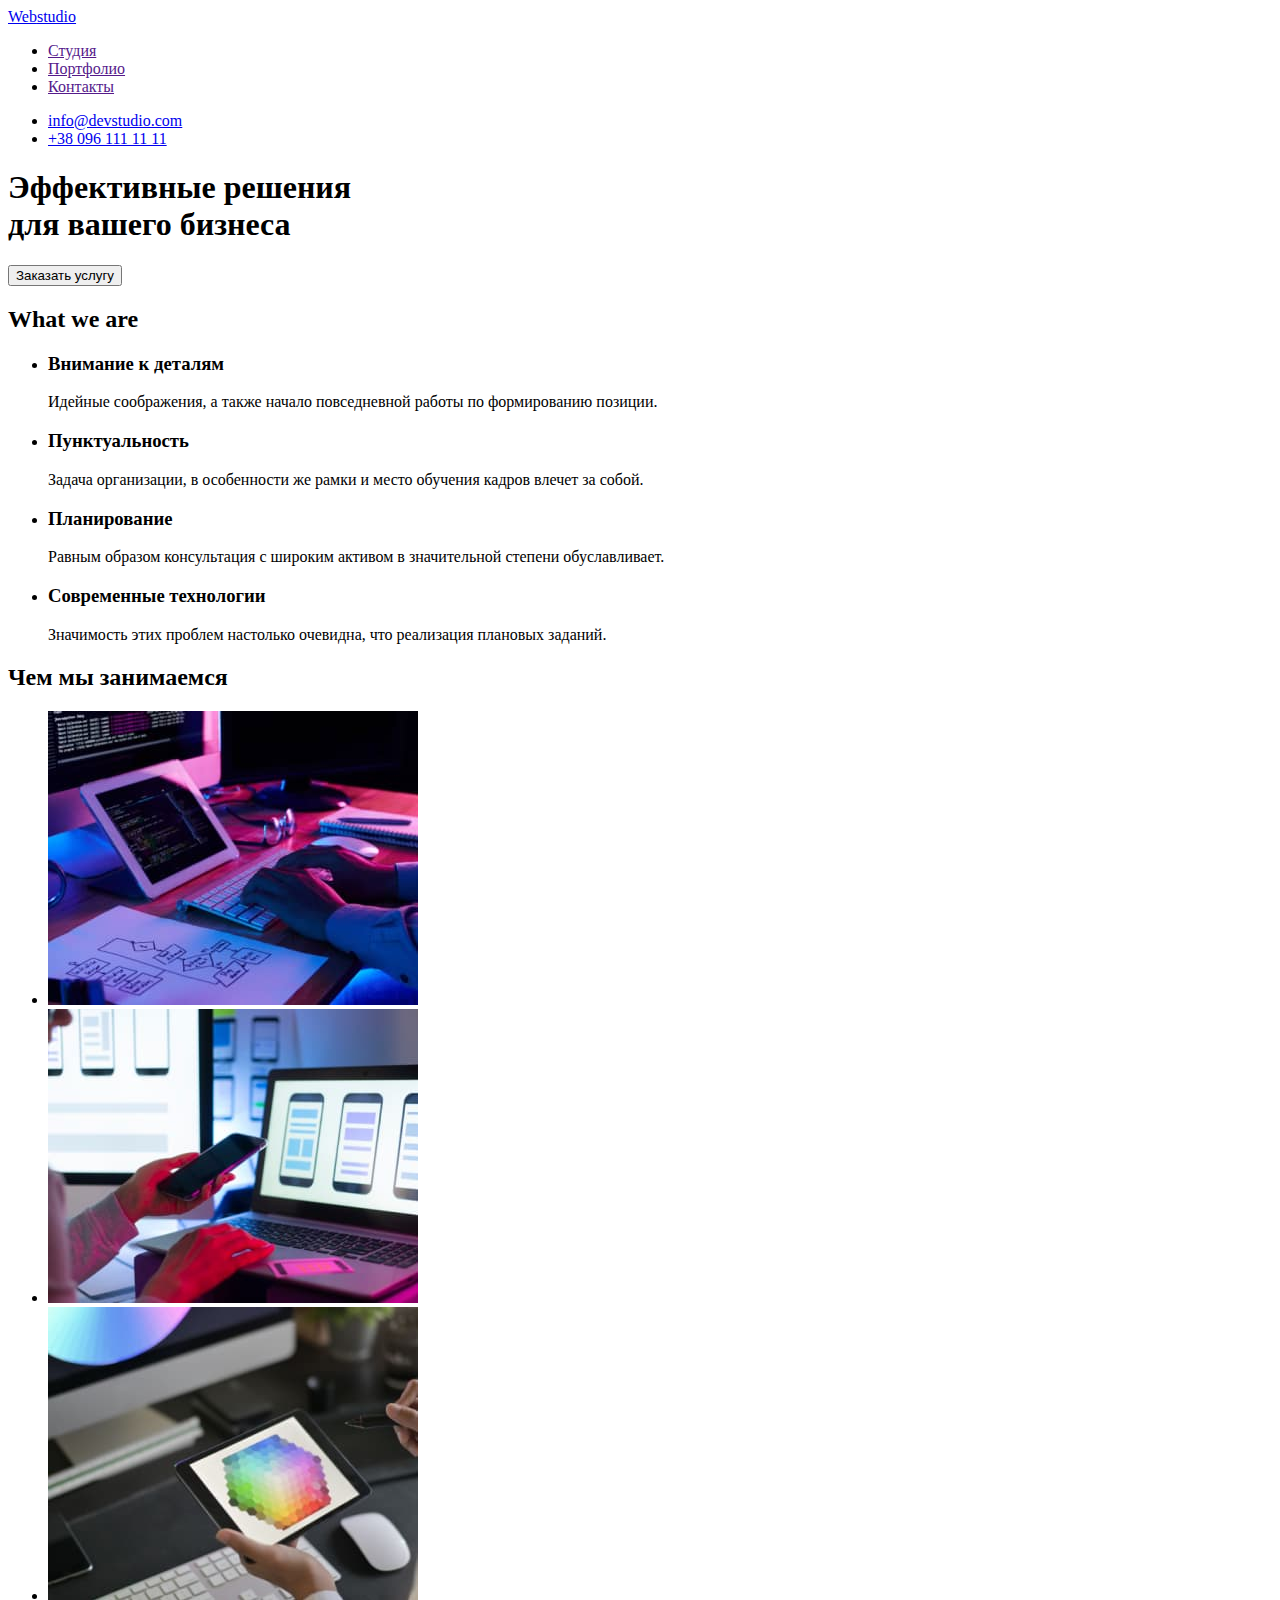
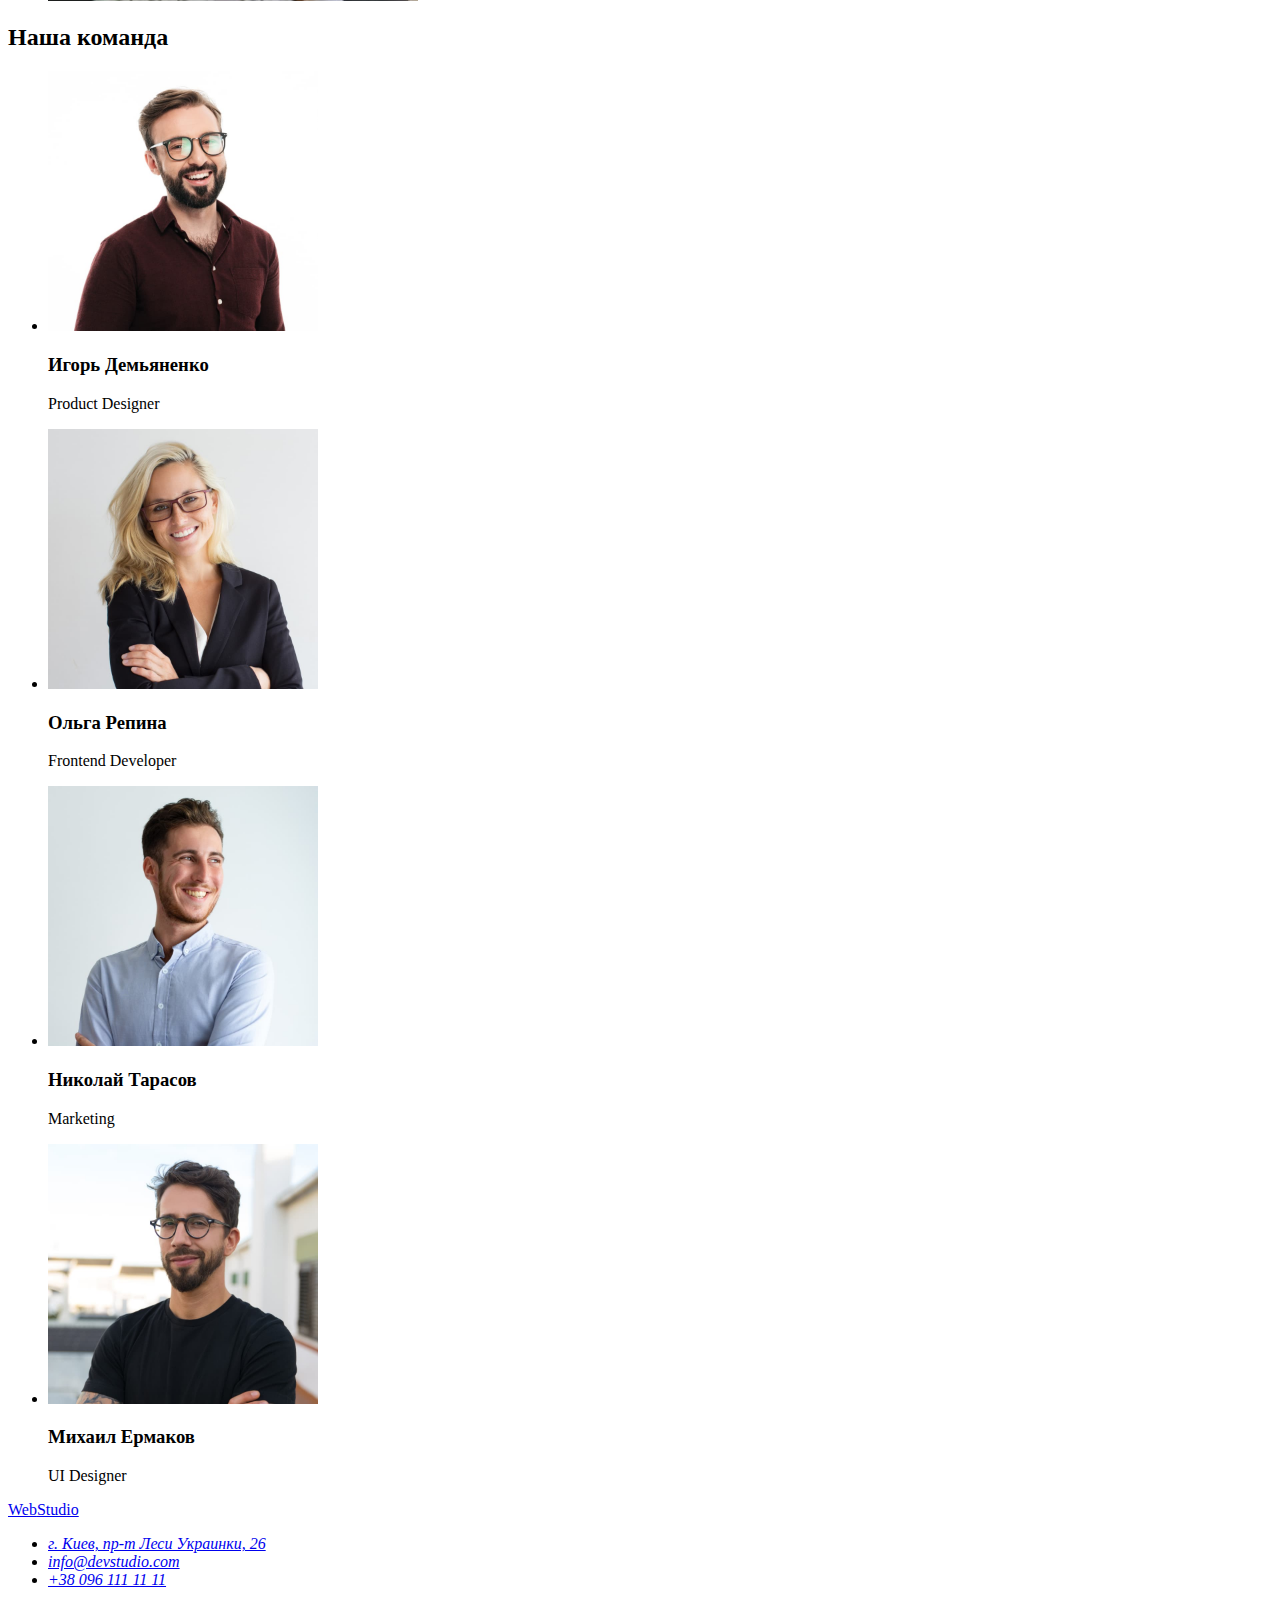
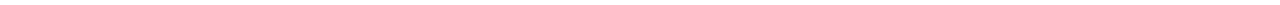
==== index.html @ 3b3dea08 "copy repository 1" ====
<!DOCTYPE html>
<html lang="ru">
    <head>
        <meta charset="UTF-8" />
        <meta name="viewport" content="width=device-width, inicial-scale=1.0" />
        <title>Web Studio</title>
    </head>
    <body>

        <!-- Header -->

        <header>
            <a href="./index.html"><span>Web</span>studio</a>
            <nav>
                <ul>
                    <li><a href="">Студия</a></li>
                    <li><a href="">Портфолио</a></li>
                    <li><a href="">Контакты</a></li>
                </ul>
            </nav>
            <ul>
                <li>
                    <a href="mailto:info@devstudio.com">info@devstudio.com</a>
                </li>
                <li>
                    <a href="tel:+380961111111">+38 096 111 11 11</a>
                </li>
            </ul>
            
            
        </header>
        
        <!-- Main section -->
        
        <main>

            <!-- Banner section -->

            <section>
                <h1>Эффективные решения <br>для вашего бизнеса</h1>
                <button type="button">Заказать услугу</button>
            </section>

            <!-- What we are section  -->

            <section>
                <h2>What we are</h2>
                <ul>
                    <li>
                        <h3>Внимание к деталям</h3>
                        <p>Идейные соображения, а также начало повседневной работы по формированию позиции.</p>
                    </li>
                    <li>
                        <h3>Пунктуальность</h3>
                        <p>Задача организации, в особенности же рамки и место обучения кадров влечет за собой.</p>
                    </li>
                    <li>
                        <h3>Планирование</h3>
                        <p>Равным образом консультация с широким активом в значительной степени обуславливает.</p>
                    </li>
                    <li>
                        <h3>Современные технологии</h3>
                        <p>Значимость этих проблем настолько очевидна, что реализация плановых заданий.</p>
                    </li>
                </ul>
            </section>

            <!-- What we do section -->

            <section>
                <h2>Чем мы занимаемся</h2>
                <ul>
                    <li>
                        <img src="./images/coding.jpg" width="370" height="294" alt="Software engineering">
                    </li>
                    <li>
                        <img src="./images/phone_app.jpg" width="370" height="294" alt="Phone applications">
                    </li>
                    <li>
                        <img src="./images/games.jpg" width="370" height="294" alt="Phone games">
                    </li>
                </ul>
            </section>

            <!-- Our team section -->

            <section>
                <h2>Наша команда</h2>
                <ul>
                    <li>
                        <img src="./images/demyanchenko_igor.jpg" width="270" height="260" alt="Игорь Демьяненко">
                        <h3>Игорь Демьяненко</h3>
                        <p>Product Designer</p>
                    </li>
                    <li>
                        <img src="./images/repina_olga.jpg" width="270" height="260" alt="Ольга Репина">
                        <h3>Ольга Репина</h3>
                        <p>Frontend Developer</p>
                    </li>
                    <li>
                        <img src="./images/tarasov_nikolay.jpg" width="270" height="260" alt="Николай Тарасов">
                        <h3>Николай Тарасов</h3>
                        <p>Marketing</p>
                    </li>
                    <li>
                        <img src="./images/ermakov_michael.jpg" width="270" height="260" alt="Михаил Ермаков">
                        <h3>Михаил Ермаков</h3>
                        <p>UI Designer</p>
                    </li>
                </ul>
            </section>

        </main>

        <!-- Footer -->

        <footer>
            <a href="./index.html"><span>Web</span>Studio</a>
            <address>
                <ul>
                    <li>
                        <a href="https://goo.gl/maps/EsYMqxrFtHsj7dok8" target="_blank" rel="noopener noreferrer">г. Киев, пр-т Леси Украинки, 26</a>
                    </li>
                    <li>
                        <a href="mailto:info@devstudio.com">info@devstudio.com</a>
                    </li>
                    <li>
                        <a href="tel:+380961111111">+38 096 111 11 11</a>
                    </li>
                </ul>
            </address>
        </footer>
        
    </body>
</html>
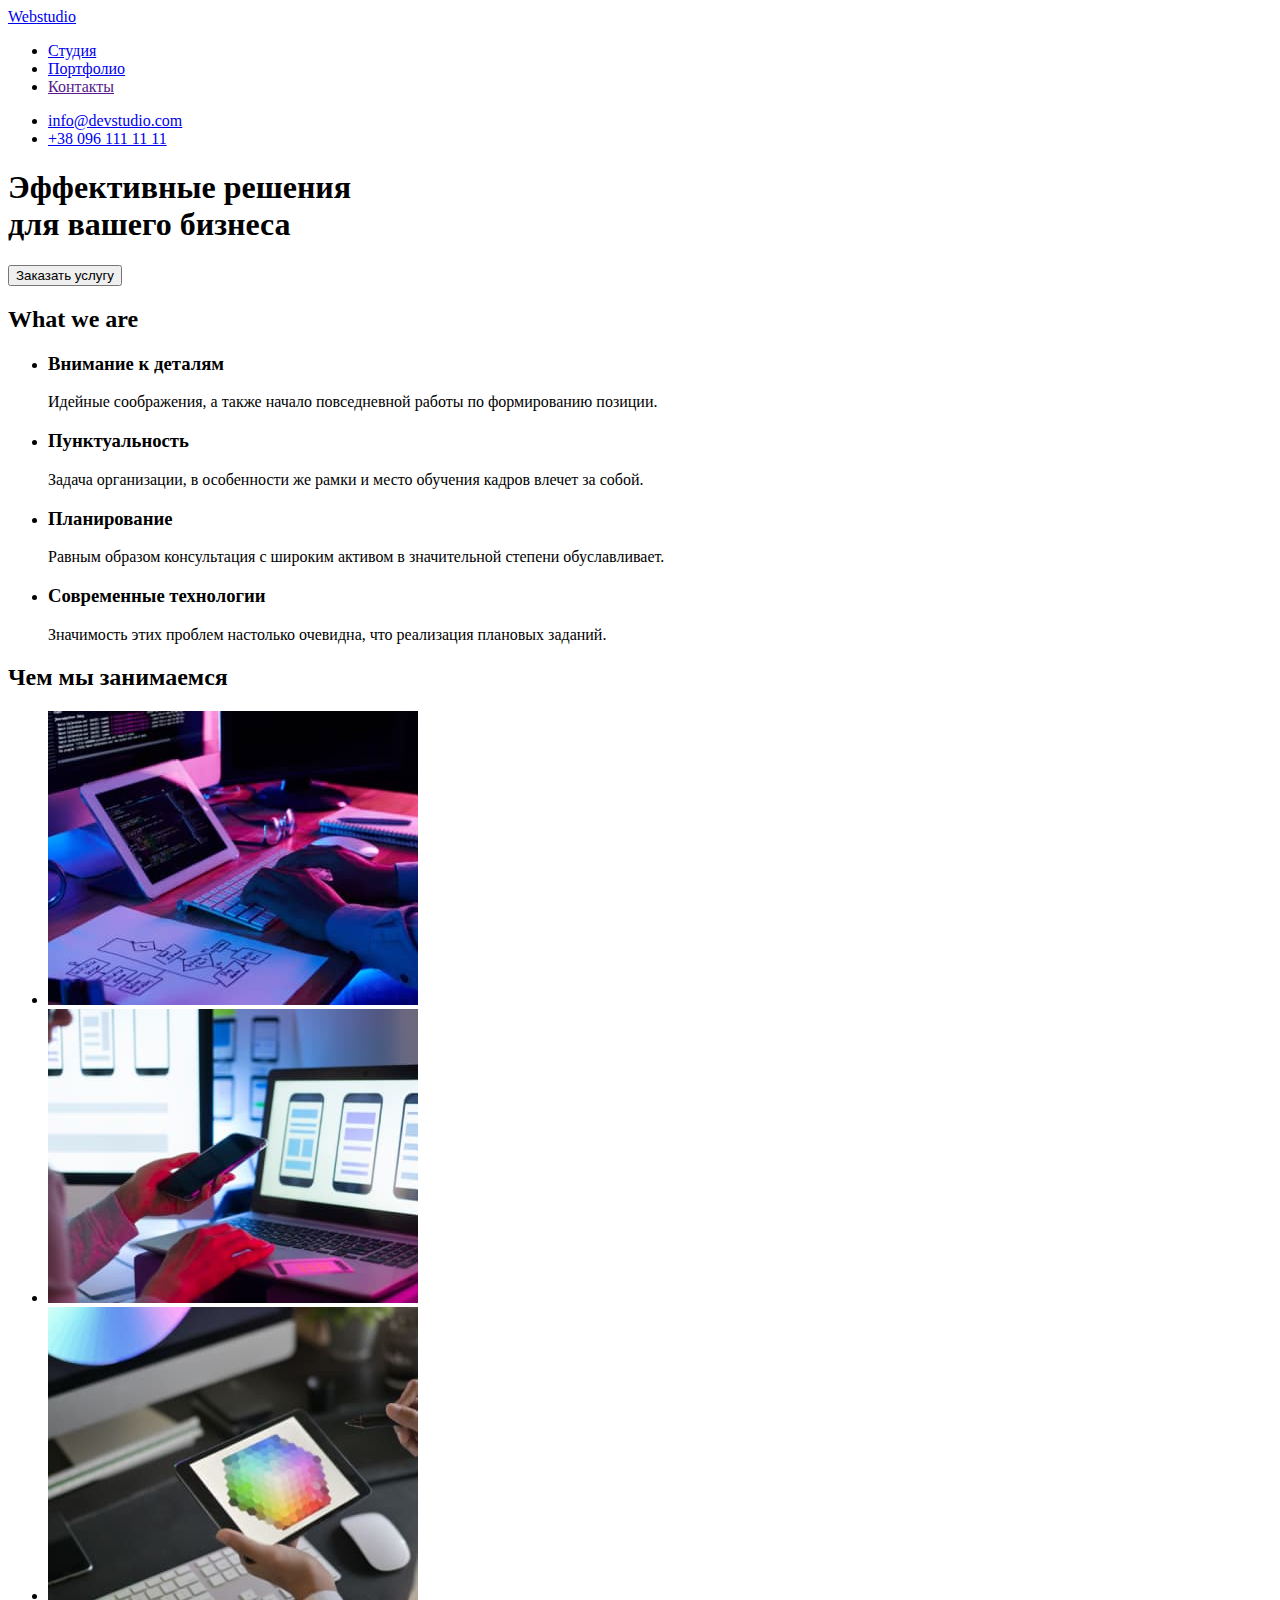
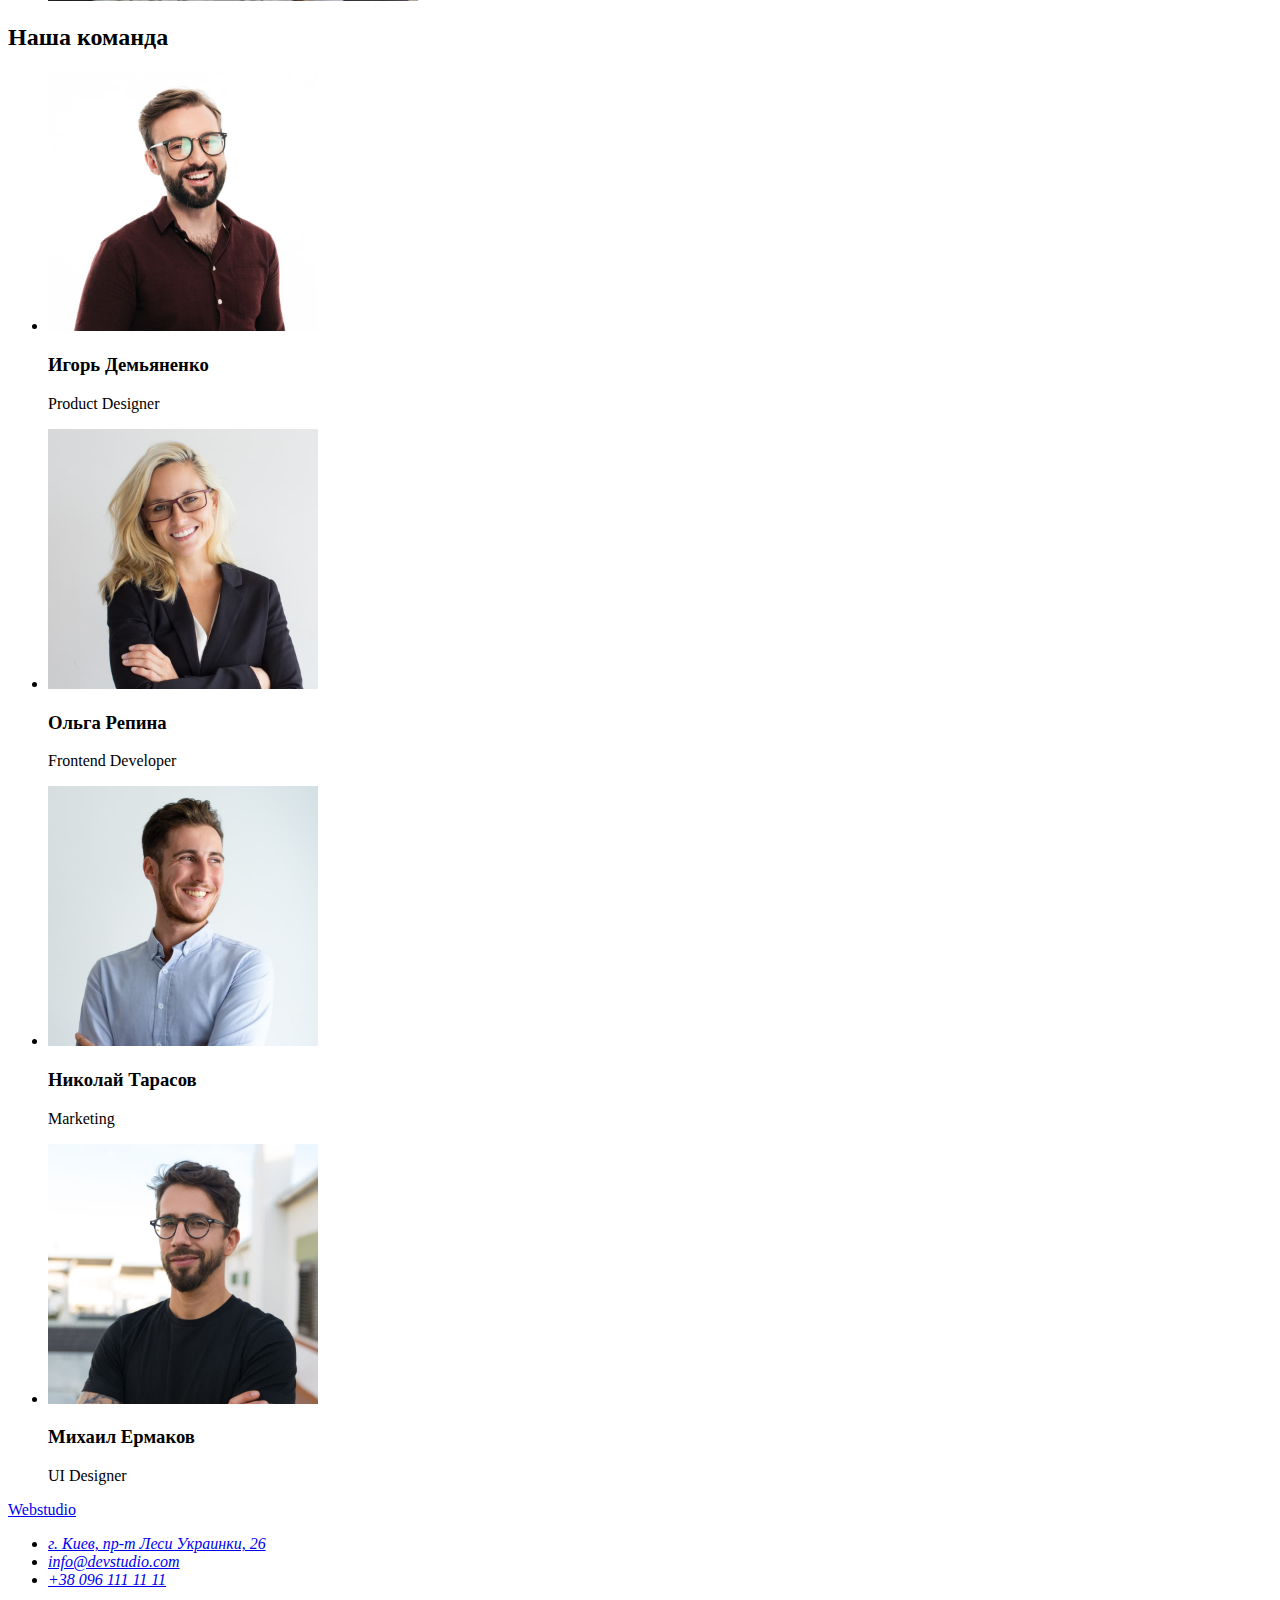
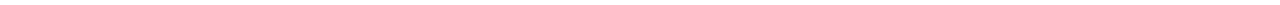
==== commit 4621143d: "html portfolio" ====
--- a/index.html
+++ b/index.html
@@ -4,17 +4,18 @@
         <meta charset="UTF-8" />
         <meta name="viewport" content="width=device-width, inicial-scale=1.0" />
         <title>Web Studio</title>
+        <link rel="stylesheet" href="./css/styles.css" />
     </head>
     <body>
 
         <!-- Header -->
 
         <header>
-            <a href="./index.html"><span>Web</span>studio</a>
+            <a href="./index.html">Web<span>studio</span></a>
             <nav>
                 <ul>
-                    <li><a href="">Студия</a></li>
-                    <li><a href="">Портфолио</a></li>
+                    <li><a href="./index.html">Студия</a></li>
+                    <li><a href="./portfolio.html">Портфолио</a></li>
                     <li><a href="">Контакты</a></li>
                 </ul>
             </nav>
@@ -115,7 +116,7 @@
         <!-- Footer -->
 
         <footer>
-            <a href="./index.html"><span>Web</span>Studio</a>
+            <a href="./index.html">Web<span>studio</span></a>
             <address>
                 <ul>
                     <li>
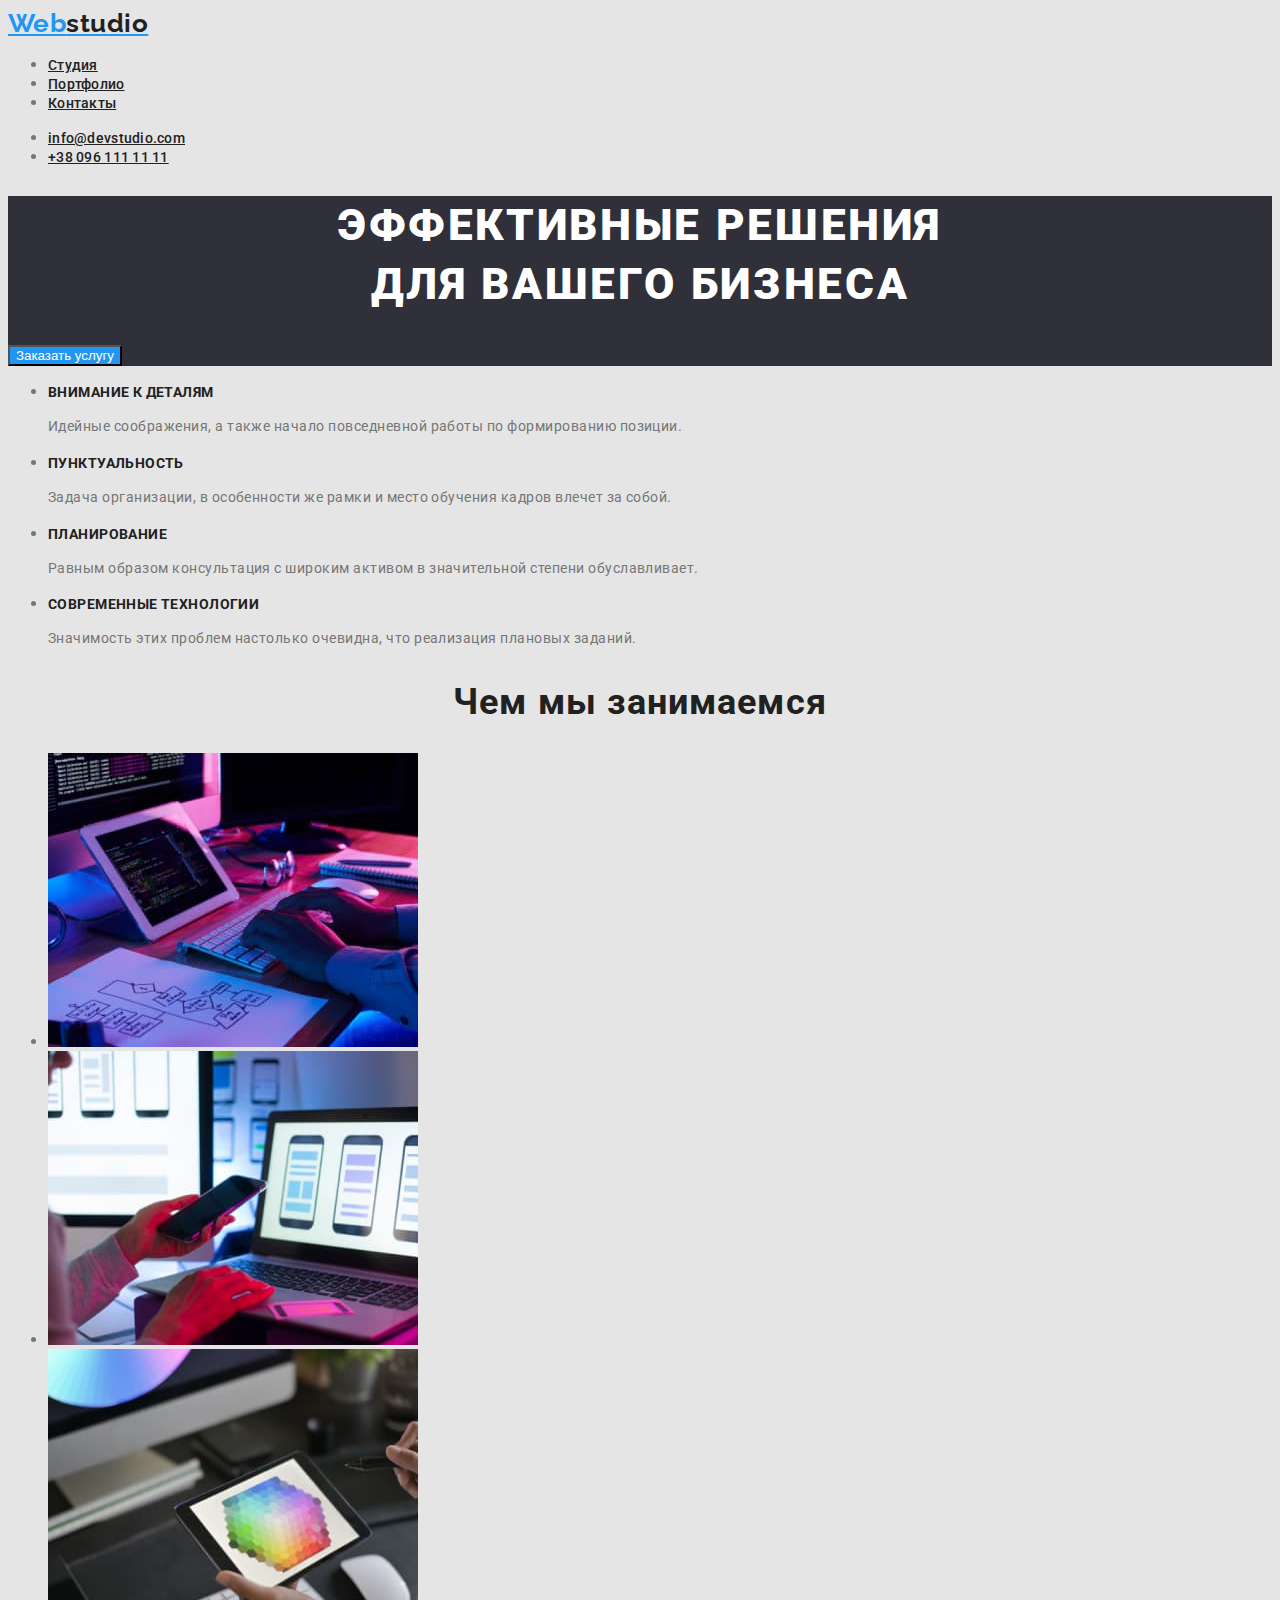
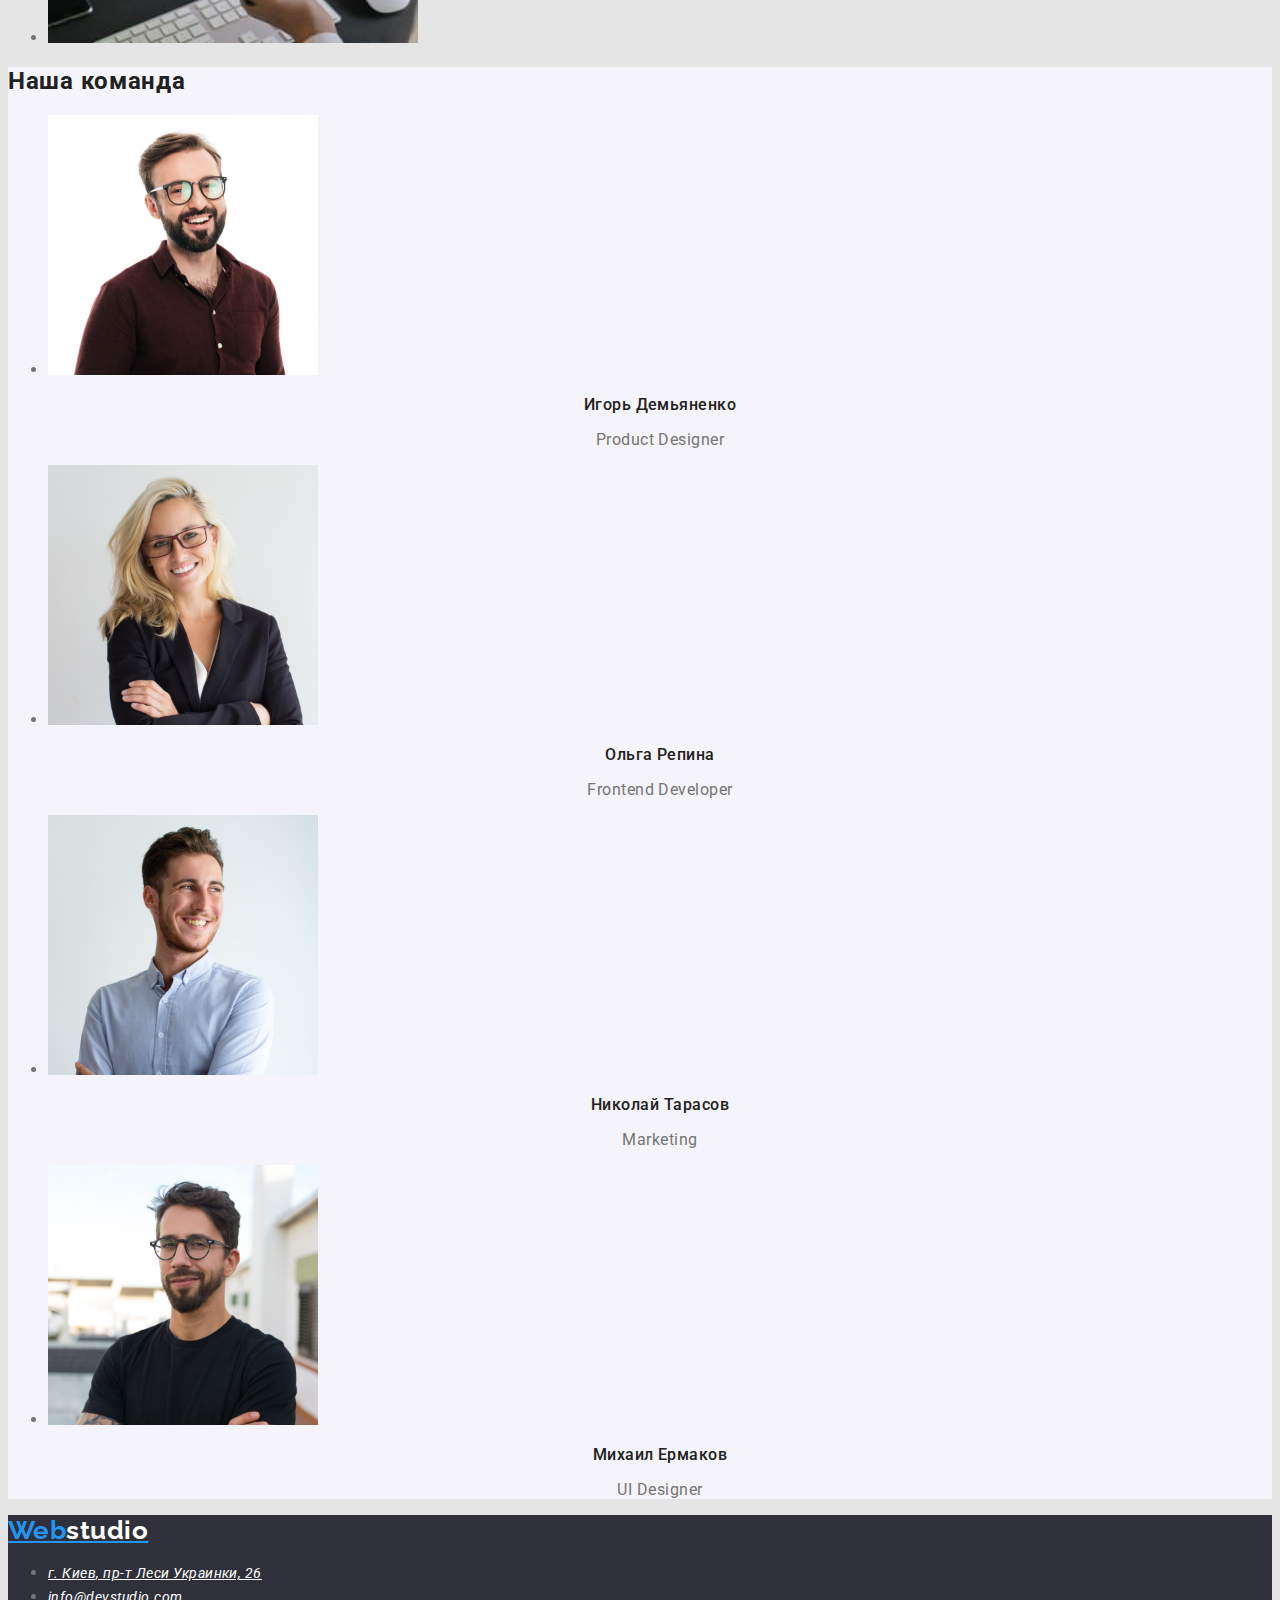
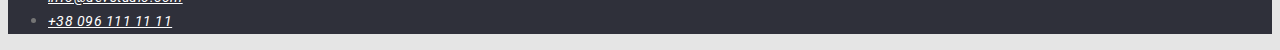
==== commit 61733409: "css" ====
--- a/index.html
+++ b/index.html
@@ -4,6 +4,11 @@
         <meta charset="UTF-8" />
         <meta name="viewport" content="width=device-width, inicial-scale=1.0" />
         <title>Web Studio</title>
+        <link rel="preconnect" href="https://fonts.googleapis.com">
+        <link rel="preconnect" href="https://fonts.gstatic.com" crossorigin>
+        <link
+            href="https://fonts.googleapis.com/css2?family=Montserrat:wght@400;700&family=Raleway:wght@700&family=Roboto:ital,wght@0,400;0,500;0,700;1,900&display=swap"
+            rel="stylesheet">
         <link rel="stylesheet" href="./css/styles.css" />
     </head>
     <body>
@@ -11,20 +16,20 @@
         <!-- Header -->
 
         <header>
-            <a href="./index.html">Web<span>studio</span></a>
+            <a class="logo" href="./index.html">Web<span class="logo-header">studio</span></a>
             <nav>
                 <ul>
-                    <li><a href="./index.html">Студия</a></li>
-                    <li><a href="./portfolio.html">Портфолио</a></li>
-                    <li><a href="">Контакты</a></li>
+                    <li><a class="link" href="./index.html">Студия</a></li>
+                    <li><a class="link" href="./portfolio.html">Портфолио</a></li>
+                    <li><a class="link" href="">Контакты</a></li>
                 </ul>
             </nav>
             <ul>
                 <li>
-                    <a href="mailto:info@devstudio.com">info@devstudio.com</a>
+                    <a class="link" href="mailto:info@devstudio.com">info@devstudio.com</a>
                 </li>
                 <li>
-                    <a href="tel:+380961111111">+38 096 111 11 11</a>
+                    <a class="link" href="tel:+380961111111">+38 096 111 11 11</a>
                 </li>
             </ul>
             
@@ -37,39 +42,39 @@
 
             <!-- Banner section -->
 
-            <section>
-                <h1>Эффективные решения <br>для вашего бизнеса</h1>
-                <button type="button">Заказать услугу</button>
+            <section class="section-hero">
+                <h1 class="hero-title">Эффективные решения <br>для вашего бизнеса</h1>
+                <button class="button-hero" type="button">Заказать услугу</button>
             </section>
 
             <!-- What we are section  -->
 
-            <section>
-                <h2>What we are</h2>
+            <section class="section-features">
+                <h2 class="visually-hidden">What we are</h2>
                 <ul>
                     <li>
-                        <h3>Внимание к деталям</h3>
-                        <p>Идейные соображения, а также начало повседневной работы по формированию позиции.</p>
+                        <h3 class="title">Внимание к деталям</h3>
+                        <p class="text">Идейные соображения, а также начало повседневной работы по формированию позиции.</p>
                     </li>
                     <li>
-                        <h3>Пунктуальность</h3>
-                        <p>Задача организации, в особенности же рамки и место обучения кадров влечет за собой.</p>
+                        <h3 class="title">Пунктуальность</h3>
+                        <p class="text">Задача организации, в особенности же рамки и место обучения кадров влечет за собой.</p>
                     </li>
                     <li>
-                        <h3>Планирование</h3>
-                        <p>Равным образом консультация с широким активом в значительной степени обуславливает.</p>
+                        <h3 class="title">Планирование</h3>
+                        <p class="text">Равным образом консультация с широким активом в значительной степени обуславливает.</p>
                     </li>
                     <li>
-                        <h3>Современные технологии</h3>
-                        <p>Значимость этих проблем настолько очевидна, что реализация плановых заданий.</p>
+                        <h3 class="title">Современные технологии</h3>
+                        <p class="text">Значимость этих проблем настолько очевидна, что реализация плановых заданий.</p>
                     </li>
                 </ul>
             </section>
 
             <!-- What we do section -->
 
-            <section>
-                <h2>Чем мы занимаемся</h2>
+            <section class="section-services">
+                <h2 class="title">Чем мы занимаемся</h2>
                 <ul>
                     <li>
                         <img src="./images/coding.jpg" width="370" height="294" alt="Software engineering">
@@ -85,28 +90,28 @@
 
             <!-- Our team section -->
 
-            <section>
-                <h2>Наша команда</h2>
+            <section class="section-team">
+                <h2 class="title">Наша команда</h2>
                 <ul>
                     <li>
                         <img src="./images/demyanchenko_igor.jpg" width="270" height="260" alt="Игорь Демьяненко">
-                        <h3>Игорь Демьяненко</h3>
-                        <p>Product Designer</p>
+                        <h3 class="title">Игорь Демьяненко</h3>
+                        <p class="text">Product Designer</p>
                     </li>
                     <li>
                         <img src="./images/repina_olga.jpg" width="270" height="260" alt="Ольга Репина">
-                        <h3>Ольга Репина</h3>
-                        <p>Frontend Developer</p>
+                        <h3 class="title">Ольга Репина</h3>
+                        <p class="text">Frontend Developer</p>
                     </li>
                     <li>
                         <img src="./images/tarasov_nikolay.jpg" width="270" height="260" alt="Николай Тарасов">
-                        <h3>Николай Тарасов</h3>
-                        <p>Marketing</p>
+                        <h3 class="title">Николай Тарасов</h3>
+                        <p class="text">Marketing</p>
                     </li>
                     <li>
                         <img src="./images/ermakov_michael.jpg" width="270" height="260" alt="Михаил Ермаков">
-                        <h3>Михаил Ермаков</h3>
-                        <p>UI Designer</p>
+                        <h3 class="title">Михаил Ермаков</h3>
+                        <p class="text">UI Designer</p>
                     </li>
                 </ul>
             </section>
@@ -115,18 +120,18 @@
 
         <!-- Footer -->
 
-        <footer>
-            <a href="./index.html">Web<span>studio</span></a>
+        <footer class="section-footer">
+            <a class="logo" href="./index.html">Web<span class="logo-footer">studio</span></a>
             <address>
                 <ul>
                     <li>
-                        <a href="https://goo.gl/maps/EsYMqxrFtHsj7dok8" target="_blank" rel="noopener noreferrer">г. Киев, пр-т Леси Украинки, 26</a>
+                        <a class="link-footer" href="https://goo.gl/maps/EsYMqxrFtHsj7dok8" target="_blank" rel="noopener noreferrer">г. Киев, пр-т Леси Украинки, 26</a>
                     </li>
                     <li>
-                        <a href="mailto:info@devstudio.com">info@devstudio.com</a>
+                        <a class="link-footer" href="mailto:info@devstudio.com">info@devstudio.com</a>
                     </li>
                     <li>
-                        <a href="tel:+380961111111">+38 096 111 11 11</a>
+                        <a class="link-footer" href="tel:+380961111111">+38 096 111 11 11</a>
                     </li>
                 </ul>
             </address>
--- a/css/styles.css
+++ b/css/styles.css
@@ -0,0 +1,157 @@
+/* font-family: 'Montserrat', sans-serif;
+font-family: 'Raleway', sans-serif;
+font-family: 'Roboto', sans-serif; */
+
+/* 
+background: #E5E5E5;
+
+color p #757575 
+color h #212121
+accent color #2196F3
+*/
+
+/* Common */
+
+:root {
+  --primary-text-color: #757575;
+  --title-text-color: #212121;
+  --accent-color: #2196f3;
+  --primary-background-color: #e5e5e5;
+  --second-accent-color: #ffffff;
+  --second-background-color: #2f303a;
+}
+
+body {
+  background: var(--primary-background-color);
+  color: var(--primary-text-color);
+  font-family: "Roboto", sans-serif;
+  font-style: normal;
+  font-weight: 400;
+  letter-spacing: 0.03em;
+}
+
+.visually-hidden {
+  position: absolute;
+  width: 1px;
+  height: 1px;
+  margin: -1px;
+  border: 0;
+  padding: 0;
+  white-space: nowrap;
+  clip-path: inset(100%);
+  clip: rect(0 0 0 0);
+  overflow: hidden;
+}
+
+.button {
+  cursor: pointer;
+}
+
+.logo {
+  color: var(--accent-color);
+  font-family: "Raleway", sans-serif;
+  font-style: normal;
+  font-weight: 700;
+  font-size: 26px;
+  line-height: 1.2;
+}
+
+.logo-header {
+  color: var(--title-text-color);
+}
+.logo-footer {
+  color: var(--second-accent-color);
+}
+.section-hero,
+.section-footer {
+  background-color: var(--second-background-color);
+}
+
+.button-hero {
+  background-color: var(--accent-color);
+  color: var(--second-accent-color);
+}
+
+.link {
+  color: var(--title-text-color);
+  font-weight: 500;
+  font-size: 14px;
+  line-height: 1.14;
+  letter-spacing: 0.02em;
+}
+
+.link:hover,
+.link:focus,
+.link-footer:hover,
+.link-footer:focus {
+  color: var(--accent-color);
+}
+
+.link-footer {
+  color: var(--second-accent-color);
+  font-size: 14px;
+  line-height: 1.71;
+}
+
+.hero-title {
+  color: var(--second-accent-color);
+  font-weight: 900;
+  font-size: 44px;
+  line-height: 1.36;
+  text-align: center;
+  letter-spacing: 0.06em;
+  text-transform: uppercase;
+}
+
+/* Main content */
+
+.section-team {
+  background-color: #f5f4fa;
+}
+
+.title {
+  color: var(--title-text-color);
+  font-weight: 700;
+  letter-spacing: 0.03em;
+}
+
+.section-services .title {
+  font-size: 36px;
+  line-height: 1.17;
+  text-align: center;
+}
+
+.section-features .title {
+  font-size: 14px;
+  line-height: 1.14;
+  text-transform: uppercase;
+}
+
+.section-team h3.title {
+  font-weight: 500;
+  font-size: 16px;
+  line-height: 1.19;
+  text-align: center;
+}
+
+.section-portfolio .title {
+  font-size: 18px;
+  line-height: 2;
+  letter-spacing: 0.06em;
+}
+
+.section-features .text {
+  font-size: 14px;
+  line-height: 1.71;
+}
+
+.section-team .text {
+  font-size: 16px;
+  line-height: 1.19;
+  text-align: center;
+}
+
+.section-portfolio .text {
+  font-size: 16px;
+  line-height: 1.9;
+}
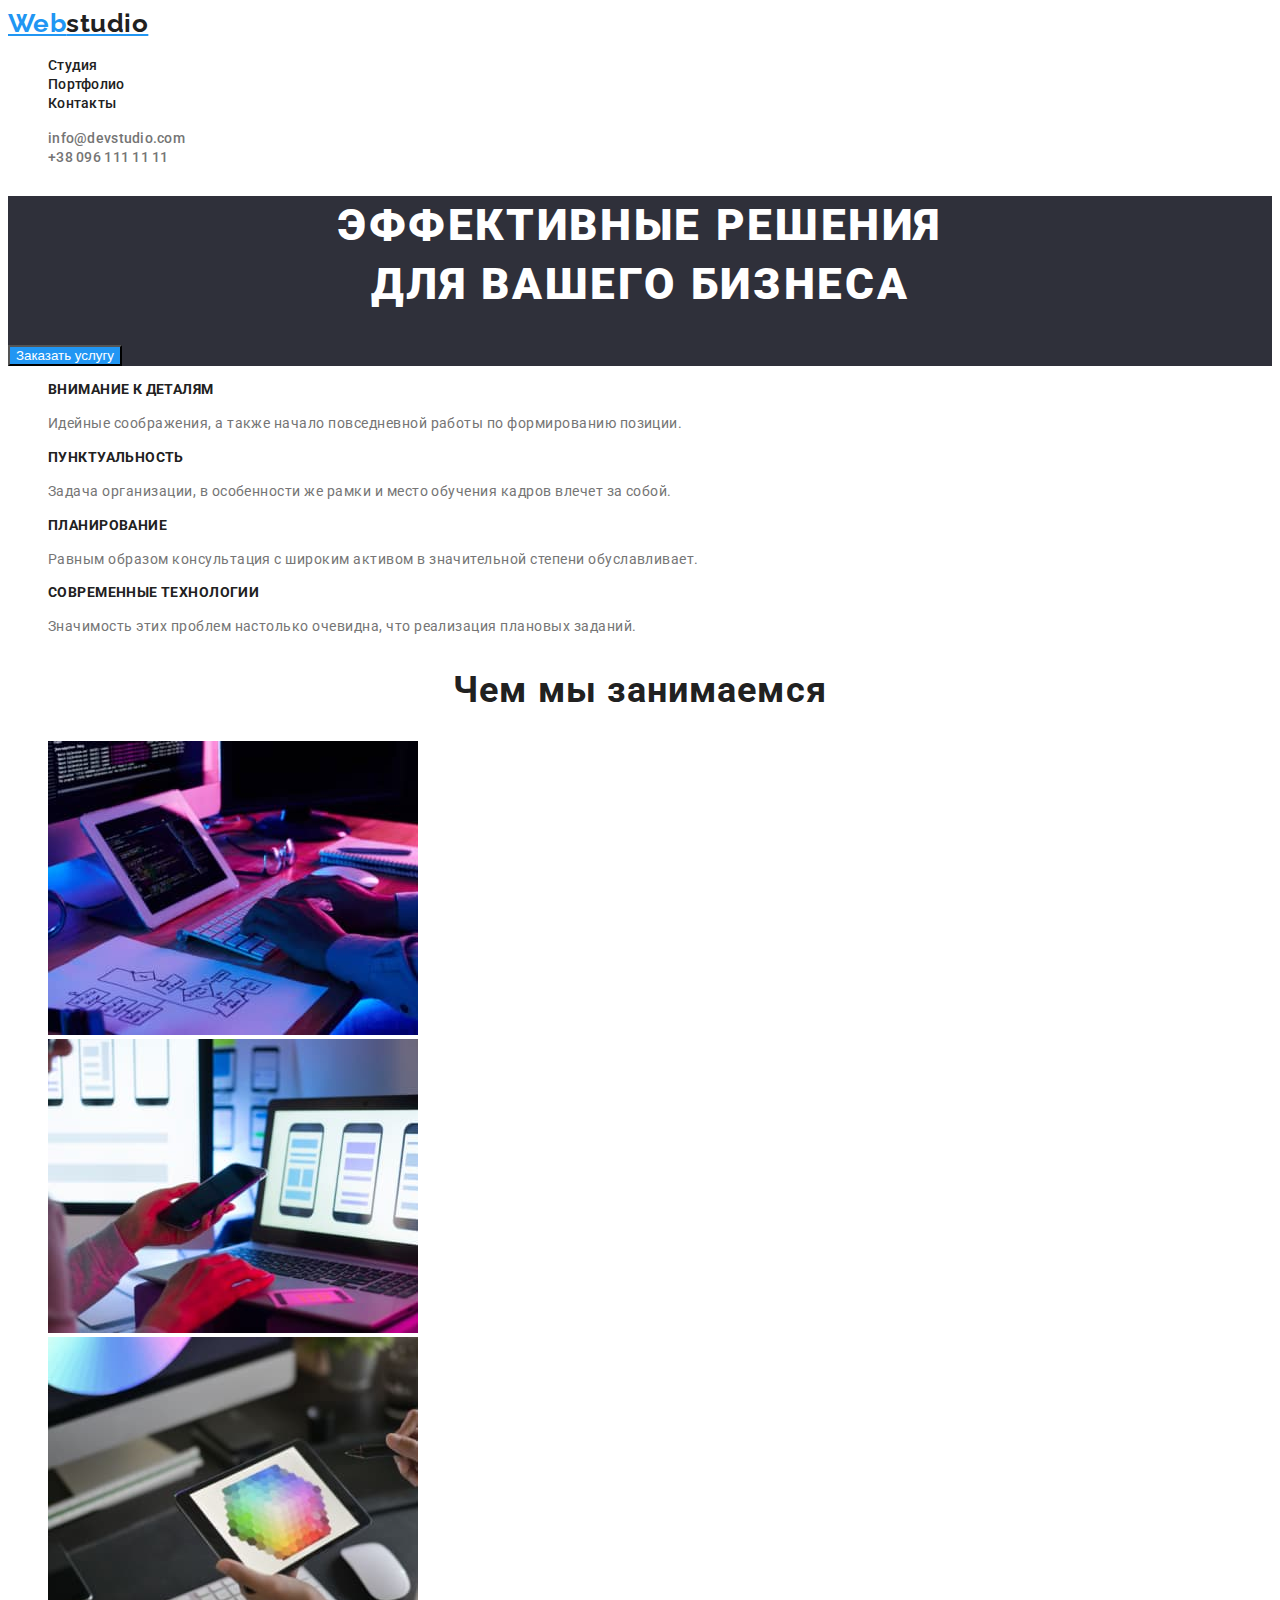
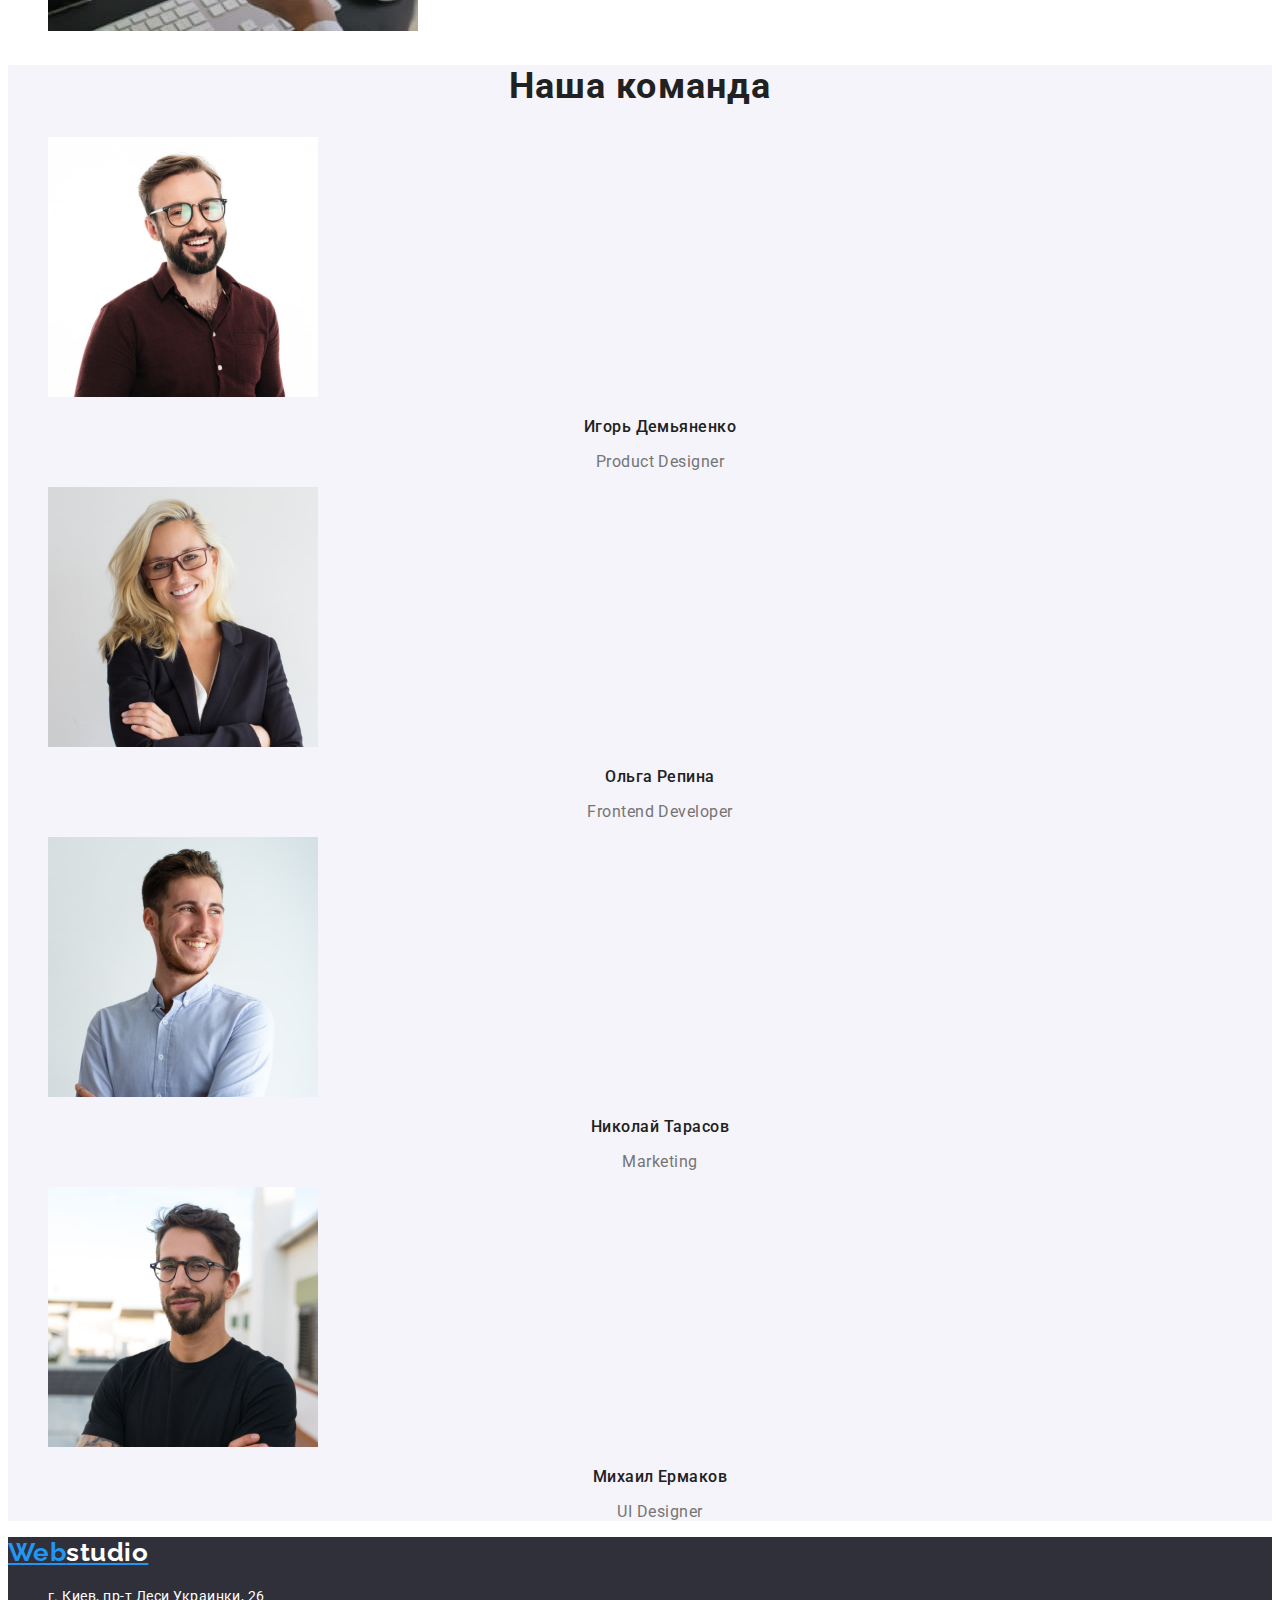
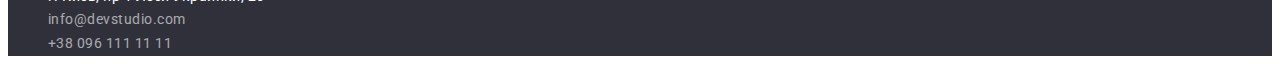
==== commit f060c140: "fixing bags" ====
--- a/index.html
+++ b/index.html
@@ -7,7 +7,7 @@
         <link rel="preconnect" href="https://fonts.googleapis.com">
         <link rel="preconnect" href="https://fonts.gstatic.com" crossorigin>
         <link
-            href="https://fonts.googleapis.com/css2?family=Montserrat:wght@400;700&family=Raleway:wght@700&family=Roboto:ital,wght@0,400;0,500;0,700;1,900&display=swap"
+            href="https://fonts.googleapis.com/css2?family=Montserrat:wght@400;700&family=Raleway:wght@700&family=Roboto:wght@400;500;700;900&display=swap"
             rel="stylesheet">
         <link rel="stylesheet" href="./css/styles.css" />
     </head>
@@ -18,18 +18,18 @@
         <header>
             <a class="logo" href="./index.html">Web<span class="logo-header">studio</span></a>
             <nav>
-                <ul>
+                <ul class="nav list">
                     <li><a class="link" href="./index.html">Студия</a></li>
                     <li><a class="link" href="./portfolio.html">Портфолио</a></li>
                     <li><a class="link" href="">Контакты</a></li>
                 </ul>
             </nav>
-            <ul>
+            <ul class="contact list">
                 <li>
-                    <a class="link" href="mailto:info@devstudio.com">info@devstudio.com</a>
+                    <a class="contact-link link" href="mailto:info@devstudio.com">info@devstudio.com</a>
                 </li>
                 <li>
-                    <a class="link" href="tel:+380961111111">+38 096 111 11 11</a>
+                    <a class="contact-link link" href="tel:+380961111111">+38 096 111 11 11</a>
                 </li>
             </ul>
             
@@ -51,22 +51,22 @@
 
             <section class="section-features">
                 <h2 class="visually-hidden">What we are</h2>
-                <ul>
+                <ul class="features list">
                     <li>
-                        <h3 class="title">Внимание к деталям</h3>
-                        <p class="text">Идейные соображения, а также начало повседневной работы по формированию позиции.</p>
+                        <h3 class="features-title">Внимание к деталям</h3>
+                        <p class="features-text">Идейные соображения, а также начало повседневной работы по формированию позиции.</p>
                     </li>
                     <li>
-                        <h3 class="title">Пунктуальность</h3>
-                        <p class="text">Задача организации, в особенности же рамки и место обучения кадров влечет за собой.</p>
+                        <h3 class="features-title">Пунктуальность</h3>
+                        <p class="features-text">Задача организации, в особенности же рамки и место обучения кадров влечет за собой.</p>
                     </li>
                     <li>
-                        <h3 class="title">Планирование</h3>
-                        <p class="text">Равным образом консультация с широким активом в значительной степени обуславливает.</p>
+                        <h3 class="features-title">Планирование</h3>
+                        <p class="features-text">Равным образом консультация с широким активом в значительной степени обуславливает.</p>
                     </li>
                     <li>
-                        <h3 class="title">Современные технологии</h3>
-                        <p class="text">Значимость этих проблем настолько очевидна, что реализация плановых заданий.</p>
+                        <h3 class="features-title">Современные технологии</h3>
+                        <p class="features-text">Значимость этих проблем настолько очевидна, что реализация плановых заданий.</p>
                     </li>
                 </ul>
             </section>
@@ -74,8 +74,8 @@
             <!-- What we do section -->
 
             <section class="section-services">
-                <h2 class="title">Чем мы занимаемся</h2>
-                <ul>
+                <h2 class="services-title">Чем мы занимаемся</h2>
+                <ul class="servises list">
                     <li>
                         <img src="./images/coding.jpg" width="370" height="294" alt="Software engineering">
                     </li>
@@ -91,27 +91,27 @@
             <!-- Our team section -->
 
             <section class="section-team">
-                <h2 class="title">Наша команда</h2>
-                <ul>
+                <h2 class="team-section-title">Наша команда</h2>
+                <ul class="team list">
                     <li>
                         <img src="./images/demyanchenko_igor.jpg" width="270" height="260" alt="Игорь Демьяненко">
-                        <h3 class="title">Игорь Демьяненко</h3>
-                        <p class="text">Product Designer</p>
+                        <h3 class="team-title">Игорь Демьяненко</h3>
+                        <p class="team-text">Product Designer</p>
                     </li>
                     <li>
                         <img src="./images/repina_olga.jpg" width="270" height="260" alt="Ольга Репина">
-                        <h3 class="title">Ольга Репина</h3>
-                        <p class="text">Frontend Developer</p>
+                        <h3 class="team-title">Ольга Репина</h3>
+                        <p class="team-text">Frontend Developer</p>
                     </li>
                     <li>
                         <img src="./images/tarasov_nikolay.jpg" width="270" height="260" alt="Николай Тарасов">
-                        <h3 class="title">Николай Тарасов</h3>
-                        <p class="text">Marketing</p>
+                        <h3 class="team-title">Николай Тарасов</h3>
+                        <p class="team-text">Marketing</p>
                     </li>
                     <li>
                         <img src="./images/ermakov_michael.jpg" width="270" height="260" alt="Михаил Ермаков">
-                        <h3 class="title">Михаил Ермаков</h3>
-                        <p class="text">UI Designer</p>
+                        <h3 class="team-title">Михаил Ермаков</h3>
+                        <p class="team-text">UI Designer</p>
                     </li>
                 </ul>
             </section>
@@ -123,15 +123,15 @@
         <footer class="section-footer">
             <a class="logo" href="./index.html">Web<span class="logo-footer">studio</span></a>
             <address>
-                <ul>
+                <ul class="footer list">
                     <li>
                         <a class="link-footer" href="https://goo.gl/maps/EsYMqxrFtHsj7dok8" target="_blank" rel="noopener noreferrer">г. Киев, пр-т Леси Украинки, 26</a>
                     </li>
                     <li>
-                        <a class="link-footer" href="mailto:info@devstudio.com">info@devstudio.com</a>
+                        <a class="footer-contact link-footer" href="mailto:info@devstudio.com">info@devstudio.com</a>
                     </li>
                     <li>
-                        <a class="link-footer" href="tel:+380961111111">+38 096 111 11 11</a>
+                        <a class="footer-contact link-footer" href="tel:+380961111111">+38 096 111 11 11</a>
                     </li>
                 </ul>
             </address>
--- a/css/styles.css
+++ b/css/styles.css
@@ -16,17 +16,13 @@
   --primary-text-color: #757575;
   --title-text-color: #212121;
   --accent-color: #2196f3;
-  --primary-background-color: #e5e5e5;
   --second-accent-color: #ffffff;
   --second-background-color: #2f303a;
 }
 
 body {
-  background: var(--primary-background-color);
   color: var(--primary-text-color);
   font-family: "Roboto", sans-serif;
-  font-style: normal;
-  font-weight: 400;
   letter-spacing: 0.03em;
 }
 
@@ -45,6 +41,17 @@
 
 .button {
   cursor: pointer;
+  color: var(--title-text-color);
+  font-weight: 500;
+  font-size: 16px;
+  line-height: 1.6;
+  letter-spacing: 0.03em;
+}
+
+.button:hover,
+.button:focus {
+  color: var(--second-accent-color);
+  background-color: var(--accent-color);
 }
 
 .logo {
@@ -78,6 +85,7 @@
   font-size: 14px;
   line-height: 1.14;
   letter-spacing: 0.02em;
+  text-decoration: none;
 }
 
 .link:hover,
@@ -91,6 +99,8 @@
   color: var(--second-accent-color);
   font-size: 14px;
   line-height: 1.71;
+  font-style: normal;
+  text-decoration: none;
 }
 
 .hero-title {
@@ -103,55 +113,72 @@
   text-transform: uppercase;
 }
 
+/* list */
+
+.list {
+  list-style: none;
+}
+
 /* Main content */
 
 .section-team {
   background-color: #f5f4fa;
 }
 
-.title {
+.features-title,
+.team-section-title,
+.team-title,
+.services-title,
+.portfolio-title {
   color: var(--title-text-color);
   font-weight: 700;
   letter-spacing: 0.03em;
 }
 
-.section-services .title {
+.services-title,
+.team-section-title {
   font-size: 36px;
   line-height: 1.17;
   text-align: center;
 }
 
-.section-features .title {
+.features-title {
   font-size: 14px;
   line-height: 1.14;
   text-transform: uppercase;
 }
 
-.section-team h3.title {
+.team-title {
   font-weight: 500;
   font-size: 16px;
   line-height: 1.19;
   text-align: center;
 }
 
-.section-portfolio .title {
+.portfolio-title {
   font-size: 18px;
   line-height: 2;
   letter-spacing: 0.06em;
 }
 
-.section-features .text {
+.features-text {
   font-size: 14px;
   line-height: 1.71;
 }
 
-.section-team .text {
+.team-text {
   font-size: 16px;
   line-height: 1.19;
   text-align: center;
 }
 
-.section-portfolio .text {
+.portfolio-text {
   font-size: 16px;
   line-height: 1.9;
 }
+.contact-link {
+  color: var(--primary-text-color);
+}
+.footer-contact {
+  color: rgba(255, 255, 255, 0.6);
+}
